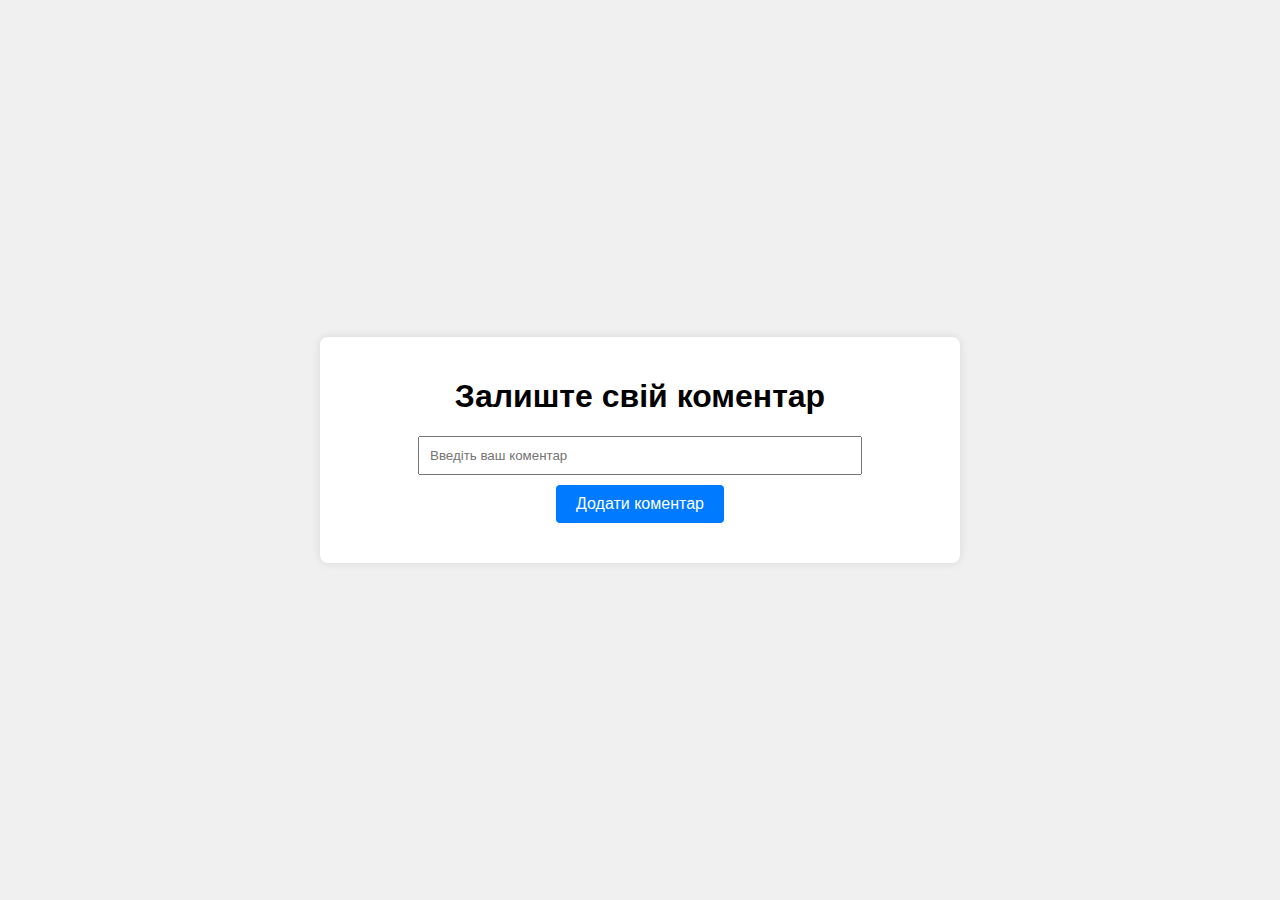
==== nikita/CommentProject/src/main/resources/static/index.html @ 83ab2e8d "Project first version. 1.0-RELEASE" ====
<!DOCTYPE html>
<html lang="en">
<head>
    <meta charset="UTF-8">
    <meta name="viewport" content="width=device-width, initial-scale=1.0">
    <title>Мій сайт з коментарями</title>
    <style>
        body {
            font-family: Arial, sans-serif;
            margin: 0;
            padding: 0;
            display: flex;
            justify-content: center;
            align-items: center;
            height: 100vh;
            background-color: #f0f0f0;
        }

        .container {
            max-width: 600px;
            width: 100%;
            padding: 20px;
            background-color: #fff;
            border-radius: 8px;
            box-shadow: 0 0 10px rgba(0, 0, 0, 0.1);
            text-align: center;
        }

        input[type="text"] {
            padding: 10px;
            width: 70%;
            margin-bottom: 10px;
        }

        button {
            padding: 10px 20px;
            font-size: 16px;
            background-color: #007bff;
            color: #fff;
            border: none;
            border-radius: 4px;
            cursor: pointer;
        }

        button:hover {
            background-color: #0056b3;
        }

        #comments {
            margin-top: 20px;
            text-align: left;
        }

        .comment {
            padding: 10px;
            margin-bottom: 5px;
            border-radius: 4px;
            background-color: #f9f9f9;
            border: 1px solid #ccc;
        }
    </style>
</head>
<body>
<div class="container">
    <h1>Залиште свій коментар</h1>
    <input type="text" id="commentInput" placeholder="Введіть ваш коментар">
    <button id="addCommentBtn">Додати коментар</button>
    <div id="comments"></div>
</div>
<script src="jscode.js"></script>
</body>
</html>
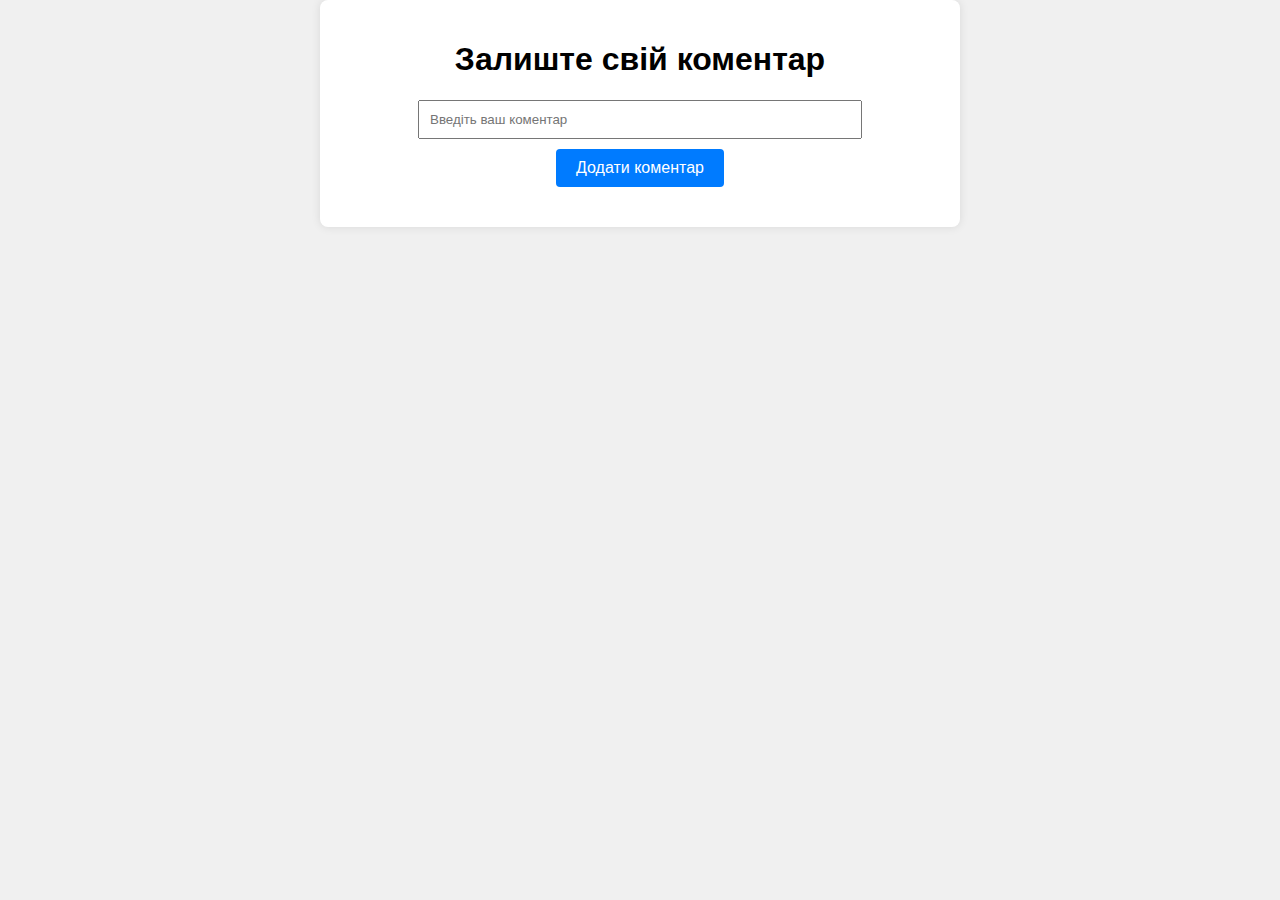
==== commit 35a5bb04: "Fixed visual bug when a lot of comments disabled button. 1.2-RELEASE" ====
--- a/nikita/CommentProject/src/main/resources/static/index.html
+++ b/nikita/CommentProject/src/main/resources/static/index.html
@@ -10,10 +10,10 @@
             margin: 0;
             padding: 0;
             display: flex;
-            justify-content: center;
+            flex-direction: column;
             align-items: center;
-            height: 100vh;
             background-color: #f0f0f0;
+            min-height: 100vh;
         }
 
         .container {
